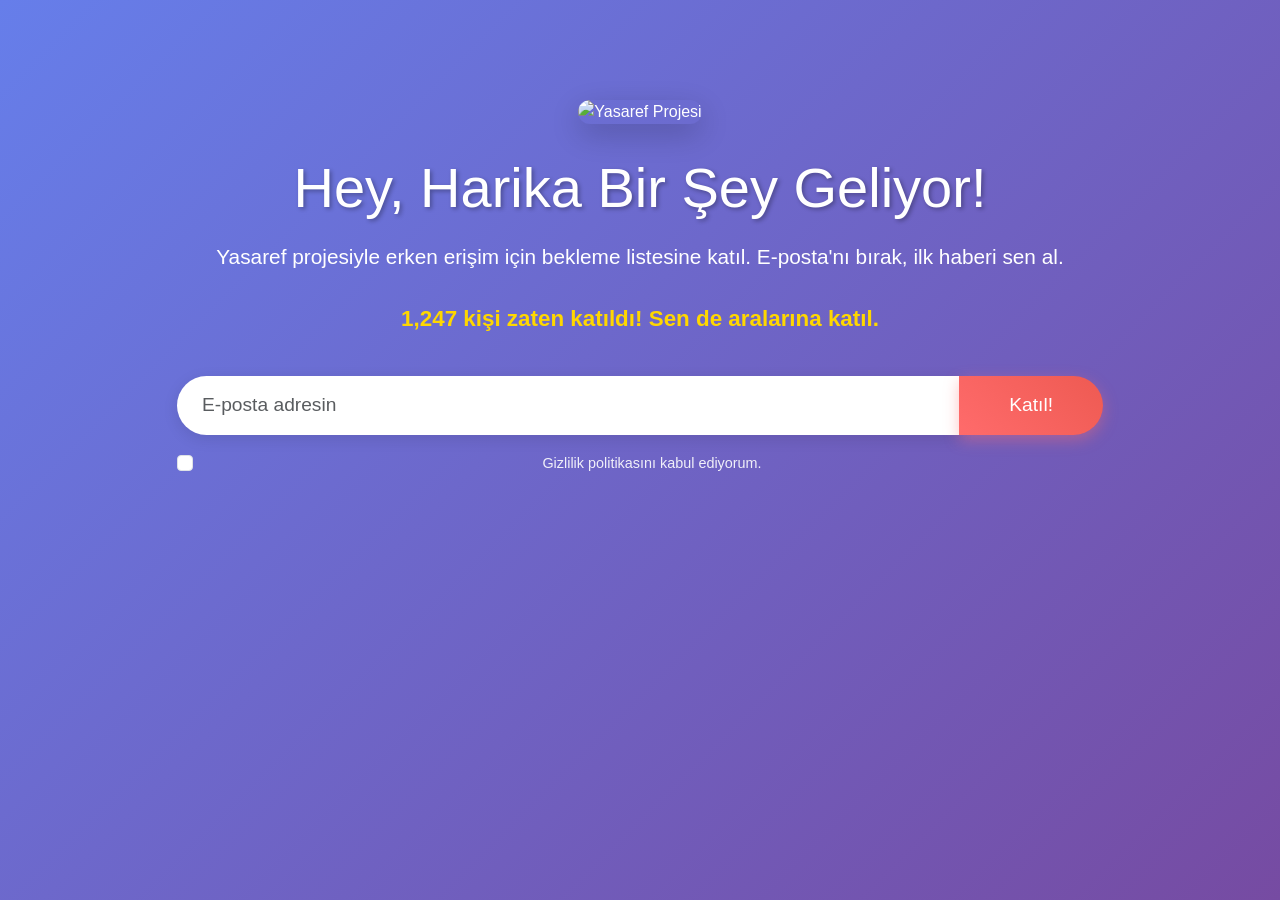
==== index.html @ b0a3297a "Update index.html" ====
<!DOCTYPE html>
<html lang="tr">
<head>
    <meta charset="UTF-8">
    <meta name="viewport" content="width=device-width, initial-scale=1.0">
    <title>Yasaref Waitlist - Erken Erişim</title>
    <!-- Bootstrap CSS -->
    <link href="https://cdn.jsdelivr.net/npm/bootstrap@5.3.3/dist/css/bootstrap.min.css" rel="stylesheet">
    <style>
        body { background: linear-gradient(135deg, #667eea 0%, #764ba2 100%); min-height: 100vh; font-family: 'Arial', sans-serif; }
        .hero { padding: 100px 0; color: white; text-align: center; }
        .hero h1 { font-size: 3.5rem; margin-bottom: 20px; animation: fadeInUp 1s ease; text-shadow: 2px 2px 4px rgba(0,0,0,0.3); }
        .hero p { font-size: 1.3rem; margin-bottom: 30px; animation: fadeInUp 1s ease 0.3s both; }
        .stats { font-size: 1.1rem; margin-bottom: 40px; animation: fadeInUp 1s ease 0.5s both; }
        .hero img { max-width: 400px; width: 100%; border-radius: 20px; margin-bottom: 30px; box-shadow: 0 10px 30px rgba(0,0,0,0.2); animation: fadeInUp 1s ease 0.1s both; }
        .form-control { border-radius: 50px; padding: 15px 25px; font-size: 1.2rem; border: none; box-shadow: 0 4px 15px rgba(0,0,0,0.1); transition: box-shadow 0.3s; }
        .form-control:focus { box-shadow: 0 4px 25px rgba(255,255,255,0.2); }
        .btn-primary { background: linear-gradient(45deg, #ff6b6b, #ee5a52); border: none; border-radius: 50px; padding: 15px 50px; font-size: 1.2rem; transition: all 0.3s; box-shadow: 0 5px 15px rgba(255,107,107,0.4); }
        .btn-primary:hover { transform: translateY(-3px); box-shadow: 0 8px 25px rgba(255,107,107,0.6); }
        .form-check-label { font-size: 0.9rem; opacity: 0.9; }
        @keyframes fadeInUp { from { opacity: 0; transform: translateY(50px); } to { opacity: 1; transform: translateY(0); } }
        #counter { color: #ffd700; font-weight: bold; font-size: 1.4rem; }
    </style>
</head>
<body>
    <div class="container">
        <section class="hero">
            <div class="row justify-content-center">
                <div class="col-lg-10">
                    <!-- Ücretsiz resim ekle (Unsplash'tan, projene göre değiştir) -->
                    <img src="https://source.unsplash.com/random/800x400/?innovation,tech" alt="Yasaref Projesi" class="img-fluid">
                    <h1>Hey, Harika Bir Şey Geliyor!</h1>
                    <p class="lead">Yasaref projesiyle erken erişim için bekleme listesine katıl. E-posta'nı bırak, ilk haberi sen al.</p>
                    <div class="stats">
                        <p id="counter">1,247 kişi zaten katıldı! Sen de aralarına katıl.</p> <!-- JS ile güncellenecek -->
                    </div>
                    <!-- Mailchimp Form (action URL'ini değiştir) -->
                    <form action="https://your-mailchimp-form-url-goes-here" method="post" novalidate class="needs-validation" id="waitlistForm">
                        <div class="input-group mb-3 justify-content-center">
                            <input type="email" class="form-control" name="EMAIL" placeholder="E-posta adresin" required>
                            <button class="btn btn-primary" type="submit">Katıl!</button>
                        </div>
                        <div class="form-check text-center">
                            <input class="form-check-input" type="checkbox" id="privacy" required>
                            <label class="form-check-label" for="privacy">Gizlilik politikasını kabul ediyorum.</label>
                        </div>
                    </form>
                </div>
            </div>
        </section>
    </div>
    <!-- Bootstrap JS -->
    <script src="https://cdn.jsdelivr.net/npm/bootstrap@5.3.3/dist/js/bootstrap.bundle.min.js"></script>
    <!-- Sayaç Animasyonu (fake, gerçek için backend lazım) -->
    <script>
        let count = 1247;
        function updateCounter() {
            count += Math.floor(Math.random() * 5) + 1; // Her 10 sn +1-5
            document.getElementById('counter').innerText = count.toLocaleString() + ' kişi zaten katıldı! Sen de aralarına katıl.';
        }
        setInterval(updateCounter, 10000); // 10 sn'de bir güncelle
        // Form submit animasyonu
        document.getElementById('waitlistForm').addEventListener('submit', function(e) {
            e.preventDefault(); // Test için, gerçekte kaldır
            alert('Teşekkürler! Listeye eklendin 🚀'); // Gerçek entegrasyon için değiştir
        });
    </script>
</body>
</html>
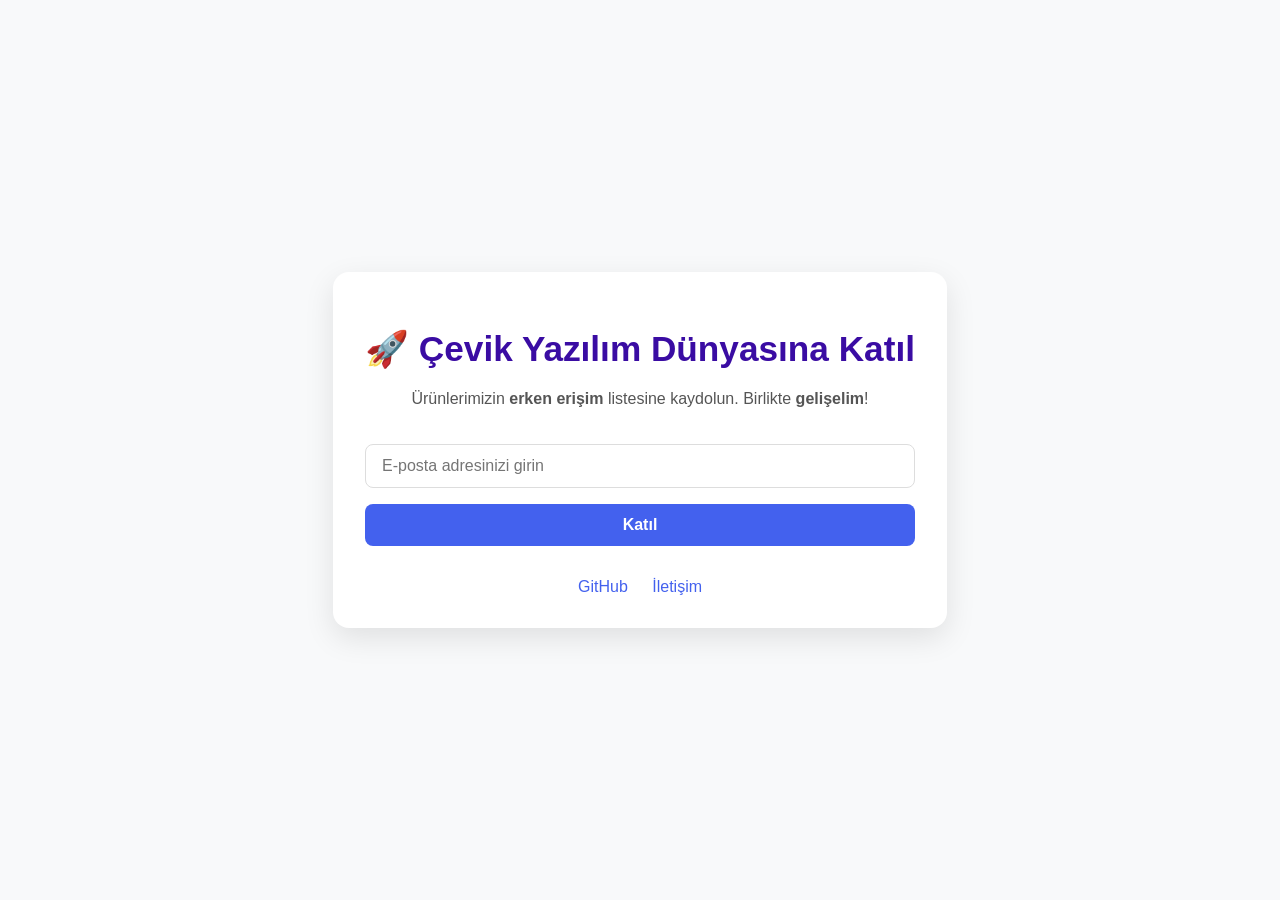
==== commit 8d74f163: "Update index.html" ====
--- a/index.html
+++ b/index.html
@@ -3,66 +3,115 @@
 <head>
     <meta charset="UTF-8">
     <meta name="viewport" content="width=device-width, initial-scale=1.0">
-    <title>Yasaref Waitlist - Erken Erişim</title>
-    <!-- Bootstrap CSS -->
-    <link href="https://cdn.jsdelivr.net/npm/bootstrap@5.3.3/dist/css/bootstrap.min.css" rel="stylesheet">
+    <title>Çevik Yazılım | Erken Erişim</title>
     <style>
-        body { background: linear-gradient(135deg, #667eea 0%, #764ba2 100%); min-height: 100vh; font-family: 'Arial', sans-serif; }
-        .hero { padding: 100px 0; color: white; text-align: center; }
-        .hero h1 { font-size: 3.5rem; margin-bottom: 20px; animation: fadeInUp 1s ease; text-shadow: 2px 2px 4px rgba(0,0,0,0.3); }
-        .hero p { font-size: 1.3rem; margin-bottom: 30px; animation: fadeInUp 1s ease 0.3s both; }
-        .stats { font-size: 1.1rem; margin-bottom: 40px; animation: fadeInUp 1s ease 0.5s both; }
-        .hero img { max-width: 400px; width: 100%; border-radius: 20px; margin-bottom: 30px; box-shadow: 0 10px 30px rgba(0,0,0,0.2); animation: fadeInUp 1s ease 0.1s both; }
-        .form-control { border-radius: 50px; padding: 15px 25px; font-size: 1.2rem; border: none; box-shadow: 0 4px 15px rgba(0,0,0,0.1); transition: box-shadow 0.3s; }
-        .form-control:focus { box-shadow: 0 4px 25px rgba(255,255,255,0.2); }
-        .btn-primary { background: linear-gradient(45deg, #ff6b6b, #ee5a52); border: none; border-radius: 50px; padding: 15px 50px; font-size: 1.2rem; transition: all 0.3s; box-shadow: 0 5px 15px rgba(255,107,107,0.4); }
-        .btn-primary:hover { transform: translateY(-3px); box-shadow: 0 8px 25px rgba(255,107,107,0.6); }
-        .form-check-label { font-size: 0.9rem; opacity: 0.9; }
-        @keyframes fadeInUp { from { opacity: 0; transform: translateY(50px); } to { opacity: 1; transform: translateY(0); } }
-        #counter { color: #ffd700; font-weight: bold; font-size: 1.4rem; }
+        :root {
+            --ana-renk: #4361ee;
+            --koyu-renk: #3a0ca3;
+            --acik-renk: #f72585;
+            --arkaplan: #f8f9fa;
+        }
+        body {
+            font-family: 'Segoe UI', sans-serif;
+            background: var(--arkaplan);
+            color: #333;
+            margin: 0;
+            padding: 0;
+            display: flex;
+            justify-content: center;
+            align-items: center;
+            min-height: 100vh;
+            text-align: center;
+        }
+        .container {
+            max-width: 600px;
+            padding: 2rem;
+            background: white;
+            border-radius: 16px;
+            box-shadow: 0 10px 30px rgba(0,0,0,0.1);
+        }
+        h1 {
+            color: var(--koyu-renk);
+            font-size: 2.2rem;
+            margin-bottom: 0.5rem;
+        }
+        p {
+            color: #555;
+            line-height: 1.6;
+            margin-bottom: 2rem;
+        }
+        .waitlist-form {
+            display: flex;
+            flex-direction: column;
+            gap: 1rem;
+        }
+        input, button {
+            padding: 12px 16px;
+            border-radius: 8px;
+            border: 1px solid #ddd;
+            font-size: 1rem;
+        }
+        input:focus {
+            outline: none;
+            border-color: var(--ana-renk);
+            box-shadow: 0 0 0 2px rgba(67,97,238,0.2);
+        }
+        button {
+            background: var(--ana-renk);
+            color: white;
+            border: none;
+            cursor: pointer;
+            font-weight: 600;
+            transition: background 0.3s;
+        }
+        button:hover {
+            background: var(--koyu-renk);
+        }
+        .success-message {
+            color: #4CAF50;
+            margin-top: 1rem;
+            display: none;
+        }
+        .sosyal-medya {
+            margin-top: 2rem;
+        }
+        .sosyal-medya a {
+            margin: 0 10px;
+            color: var(--ana-renk);
+            text-decoration: none;
+        }
     </style>
 </head>
 <body>
     <div class="container">
-        <section class="hero">
-            <div class="row justify-content-center">
-                <div class="col-lg-10">
-                    <!-- Ücretsiz resim ekle (Unsplash'tan, projene göre değiştir) -->
-                    <img src="https://source.unsplash.com/random/800x400/?innovation,tech" alt="Yasaref Projesi" class="img-fluid">
-                    <h1>Hey, Harika Bir Şey Geliyor!</h1>
-                    <p class="lead">Yasaref projesiyle erken erişim için bekleme listesine katıl. E-posta'nı bırak, ilk haberi sen al.</p>
-                    <div class="stats">
-                        <p id="counter">1,247 kişi zaten katıldı! Sen de aralarına katıl.</p> <!-- JS ile güncellenecek -->
-                    </div>
-                    <!-- Mailchimp Form (action URL'ini değiştir) -->
-                    <form action="https://your-mailchimp-form-url-goes-here" method="post" novalidate class="needs-validation" id="waitlistForm">
-                        <div class="input-group mb-3 justify-content-center">
-                            <input type="email" class="form-control" name="EMAIL" placeholder="E-posta adresin" required>
-                            <button class="btn btn-primary" type="submit">Katıl!</button>
-                        </div>
-                        <div class="form-check text-center">
-                            <input class="form-check-input" type="checkbox" id="privacy" required>
-                            <label class="form-check-label" for="privacy">Gizlilik politikasını kabul ediyorum.</label>
-                        </div>
-                    </form>
-                </div>
-            </div>
-        </section>
+        <h1>🚀 Çevik Yazılım Dünyasına Katıl</h1>
+        <p>Ürünlerimizin <strong>erken erişim</strong> listesine kaydolun. Birlikte <strong>gelişelim</strong>!</p>
+
+        <form class="waitlist-form" id="waitlistForm">
+            <input type="email" id="email" placeholder="E-posta adresinizi girin" required>
+            <button type="submit">Katıl</button>
+        </form>
+        <div class="success-message" id="successMessage">
+            ✅ Başarıyla eklendiniz! Sizi bilgilendireceğiz.
+        </div>
+
+        <div class="sosyal-medya">
+            <a href="https://github.com/sizin-kullaniciadiniz" target="_blank">GitHub</a>
+            <a href="mailto:iletisim@sizin-emailiniz.com">İletişim</a>
+        </div>
     </div>
-    <!-- Bootstrap JS -->
-    <script src="https://cdn.jsdelivr.net/npm/bootstrap@5.3.3/dist/js/bootstrap.bundle.min.js"></script>
-    <!-- Sayaç Animasyonu (fake, gerçek için backend lazım) -->
+
     <script>
-        let count = 1247;
-        function updateCounter() {
-            count += Math.floor(Math.random() * 5) + 1; // Her 10 sn +1-5
-            document.getElementById('counter').innerText = count.toLocaleString() + ' kişi zaten katıldı! Sen de aralarına katıl.';
-        }
-        setInterval(updateCounter, 10000); // 10 sn'de bir güncelle
-        // Form submit animasyonu
-        document.getElementById('waitlistForm').addEventListener('submit', function(e) {
-            e.preventDefault(); // Test için, gerçekte kaldır
-            alert('Teşekkürler! Listeye eklendin 🚀'); // Gerçek entegrasyon için değiştir
+        document.getElementById("waitlistForm").addEventListener("submit", function(e) {
+            e.preventDefault();
+            const email = document.getElementById("email").value;
+            const successMsg = document.getElementById("successMessage");
+            
+            // 📌 Gerçek kullanımda: Burada bir API ile e-posta gönderilmeli!
+            console.log("Kayıt e-posta:", email);
+            
+            this.reset();
+            successMsg.style.display = "block";
         });
     </script>
 </body>
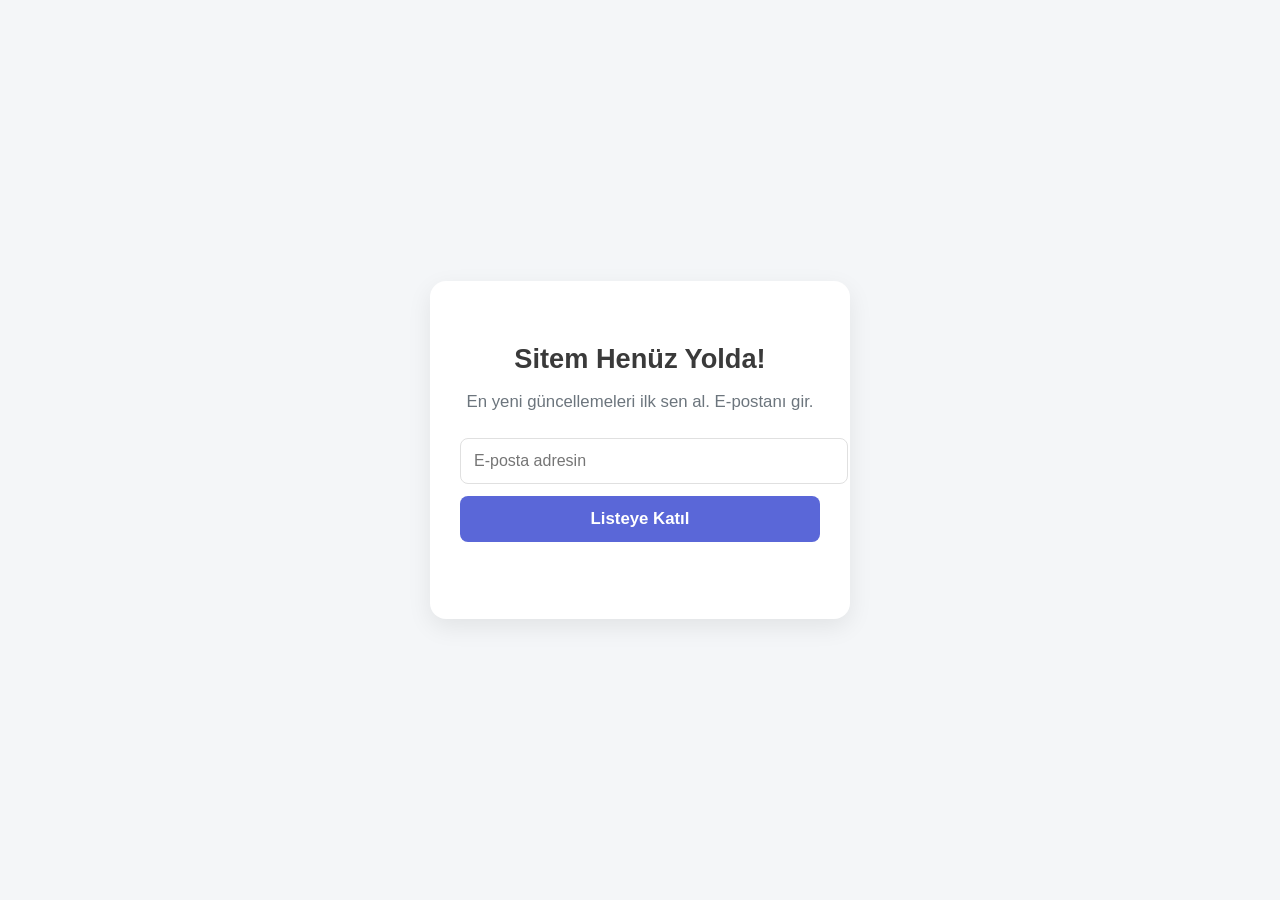
==== commit f7a1b74c: "Update index.html" ====
--- a/index.html
+++ b/index.html
@@ -1,118 +1,149 @@
 <!DOCTYPE html>
 <html lang="tr">
 <head>
-    <meta charset="UTF-8">
-    <meta name="viewport" content="width=device-width, initial-scale=1.0">
-    <title>Çevik Yazılım | Erken Erişim</title>
-    <style>
-        :root {
-            --ana-renk: #4361ee;
-            --koyu-renk: #3a0ca3;
-            --acik-renk: #f72585;
-            --arkaplan: #f8f9fa;
-        }
-        body {
-            font-family: 'Segoe UI', sans-serif;
-            background: var(--arkaplan);
-            color: #333;
-            margin: 0;
-            padding: 0;
-            display: flex;
-            justify-content: center;
-            align-items: center;
-            min-height: 100vh;
-            text-align: center;
-        }
-        .container {
-            max-width: 600px;
-            padding: 2rem;
-            background: white;
-            border-radius: 16px;
-            box-shadow: 0 10px 30px rgba(0,0,0,0.1);
-        }
-        h1 {
-            color: var(--koyu-renk);
-            font-size: 2.2rem;
-            margin-bottom: 0.5rem;
-        }
-        p {
-            color: #555;
-            line-height: 1.6;
-            margin-bottom: 2rem;
-        }
-        .waitlist-form {
-            display: flex;
-            flex-direction: column;
-            gap: 1rem;
-        }
-        input, button {
-            padding: 12px 16px;
-            border-radius: 8px;
-            border: 1px solid #ddd;
-            font-size: 1rem;
-        }
-        input:focus {
-            outline: none;
-            border-color: var(--ana-renk);
-            box-shadow: 0 0 0 2px rgba(67,97,238,0.2);
-        }
-        button {
-            background: var(--ana-renk);
-            color: white;
-            border: none;
-            cursor: pointer;
-            font-weight: 600;
-            transition: background 0.3s;
-        }
-        button:hover {
-            background: var(--koyu-renk);
-        }
-        .success-message {
-            color: #4CAF50;
-            margin-top: 1rem;
-            display: none;
-        }
-        .sosyal-medya {
-            margin-top: 2rem;
-        }
-        .sosyal-medya a {
-            margin: 0 10px;
-            color: var(--ana-renk);
-            text-decoration: none;
-        }
-    </style>
+  <meta charset="UTF-8" />
+  <meta name="viewport" content="width=device-width, initial-scale=1.0"/>
+  <title>Site Adın | Bekleme Listesi</title>
+  <!-- Netlify Forms için gerekli -->
+  <script>
+    document.addEventListener("DOMContentLoaded", function () {
+      document.querySelector("form").addEventListener("submit", function (e) {
+        const btn = this.querySelector("button");
+        btn.textContent = "İşleniyor...";
+        btn.disabled = true;
+      });
+    });
+  </script>
+  <style>
+    body {
+      font-family: 'Inter', sans-serif;
+      background: #f4f6f8;
+      margin: 0;
+      padding: 0;
+      min-height: 100vh;
+      display: flex;
+      align-items: center;
+      justify-content: center;
+    }
+    #waitlist {
+      background: white;
+      padding: 40px 30px;
+      border-radius: 16px;
+      box-shadow: 0 8px 24px rgba(0,0,0,0.08);
+      max-width: 360px;
+      width: 100%;
+      text-align: center;
+    }
+    h2 {
+      font-size: 1.7rem;
+      margin-bottom: 12px;
+      color: #3a3a3a;
+    }
+    p {
+      color: #6c757d;
+      font-size: 1.05rem;
+      margin-bottom: 26px;
+    }
+    input[type="email"] {
+      width: 100%;
+      padding: 13px;
+      font-size: 1rem;
+      border: 1.4px solid #e0e0e0;
+      border-radius: 8px;
+      margin-bottom: 12px;
+      outline: none;
+      transition: border 0.2s;
+    }
+    input[type="email"]:focus {
+      border-color: #5a67d8;
+    }
+    button {
+      width: 100%;
+      padding: 13px;
+      font-size: 1.05rem;
+      background: #5a67d8;
+      color: white;
+      border: none;
+      border-radius: 8px;
+      font-weight: 600;
+      cursor: pointer;
+      transition: background 0.2s;
+    }
+    button:hover {
+      background: #434aa8;
+    }
+    button:disabled {
+      background: #a0aec0;
+      cursor: not-allowed;
+    }
+    #waitlist-message {
+      margin-top: 15px;
+      font-weight: 500;
+      color: #5a67d8;
+      min-height: 22px;
+      font-size: 0.98rem;
+    }
+  </style>
 </head>
 <body>
-    <div class="container">
-        <h1>🚀 Çevik Yazılım Dünyasına Katıl</h1>
-        <p>Ürünlerimizin <strong>erken erişim</strong> listesine kaydolun. Birlikte <strong>gelişelim</strong>!</p>
+  <section id="waitlist">
+    <h2>Sitem Henüz Yolda!</h2>
+    <p>En yeni güncellemeleri ilk sen al. E-postanı gir.</p>
 
-        <form class="waitlist-form" id="waitlistForm">
-            <input type="email" id="email" placeholder="E-posta adresinizi girin" required>
-            <button type="submit">Katıl</button>
-        </form>
-        <div class="success-message" id="successMessage">
-            ✅ Başarıyla eklendiniz! Sizi bilgilendireceğiz.
-        </div>
+    <!-- EN ÖNEMLİ: netlify ekleyin -->
+    <form netlify>
+      <input type="email" name="email" placeholder="E-posta adresin" required />
+      <button type="submit">Listeye Katıl</button>
+    </form>
+    <div id="waitlist-message"></div>
+  </section>
 
-        <div class="sosyal-medya">
-            <a href="https://github.com/sizin-kullaniciadiniz" target="_blank">GitHub</a>
-            <a href="mailto:iletisim@sizin-emailiniz.com">İletişim</a>
-        </div>
-    </div>
+  <!-- Netlify başarı kontrolü -->
+  <script>
+    document.querySelector("form").addEventListener("submit", function (e) {
+      e.preventDefault();
+      const form = this;
+      const msg = document.getElementById("waitlist-message");
+      const btn = form.querySelector("button");
+      const email = form.querySelector("input").value.trim();
 
-    <script>
-        document.getElementById("waitlistForm").addEventListener("submit", function(e) {
-            e.preventDefault();
-            const email = document.getElementById("email").value;
-            const successMsg = document.getElementById("successMessage");
-            
-            // 📌 Gerçek kullanımda: Burada bir API ile e-posta gönderilmeli!
-            console.log("Kayıt e-posta:", email);
-            
-            this.reset();
-            successMsg.style.display = "block";
+      if (!/^[^\s@]+@[^\s@]+\.[^\s@]+$/.test(email)) {
+        msg.style.color = "red";
+        msg.textContent = "❌ Geçerli bir e-posta gir.";
+        btn.textContent = "Katıl";
+        btn.disabled = false;
+        return;
+      }
+
+      const formData = new FormData(form);
+      fetch("/", {
+        method: "POST",
+        headers: { "Accept": "application/json" },
+        body: formData
+      })
+        .then(res => {
+          if (res.ok) {
+            msg.style.color = "#5a67d8";
+            msg.textContent = "✅ Kaydoldun! Sizden haber alacağız.";
+            form.reset();
+          } else {
+            res.json().then(d => {
+              msg.style.color = "red";
+              msg.textContent = d.error && d.error.includes("duplicate")
+                ? "❌ Zaten kayıtlısın!"
+                : "❌ Bir hata oluştu.";
+            });
+          }
+        })
+        .catch(() => {
+          msg.style.color = "red";
+          msg.textContent = "⚠️ Bağlantı hatası.";
+        })
+        .finally(() => {
+          btn.textContent = "Katıl";
+          btn.disabled = false;
         });
-    </script>
+    });
+  </script>
 </body>
 </html>
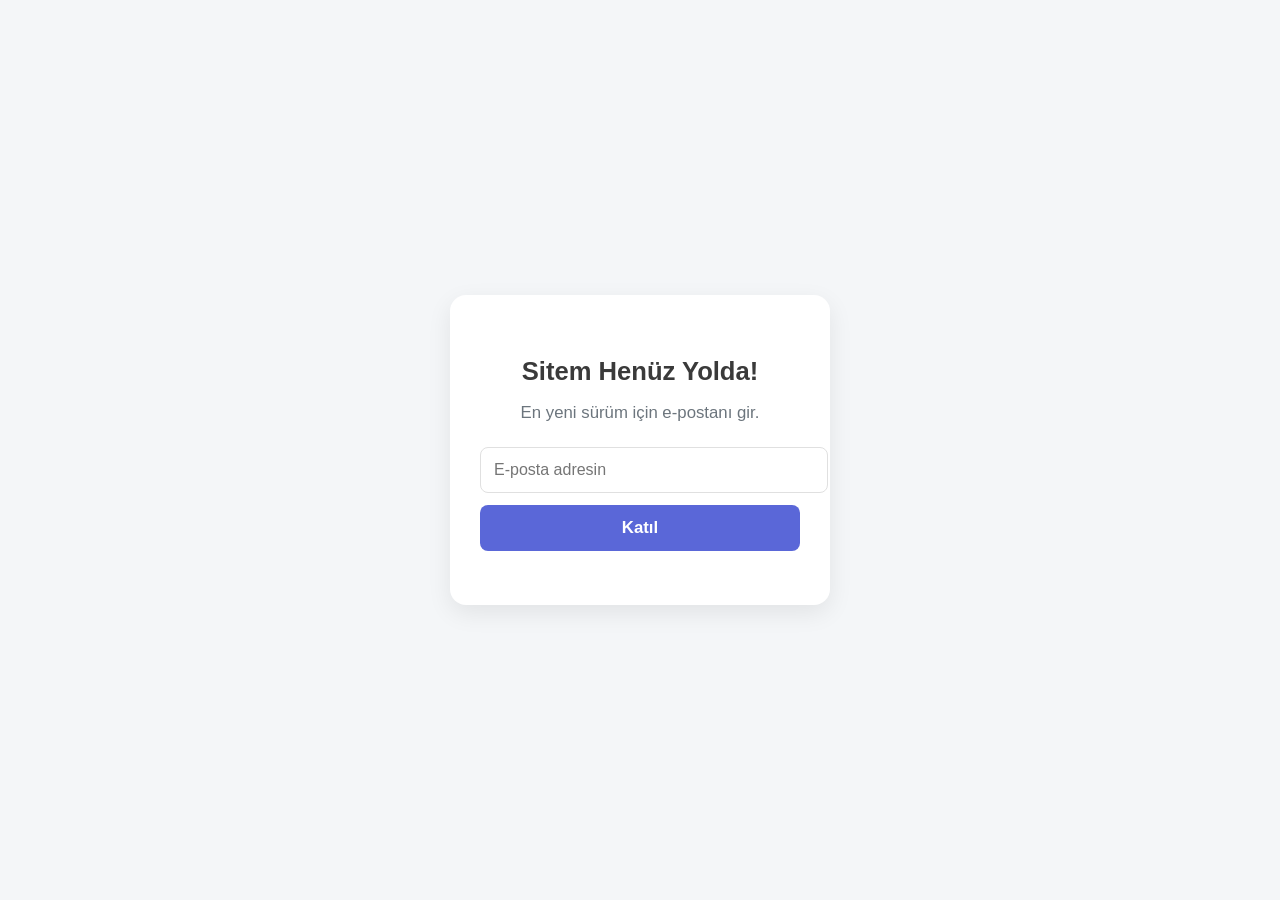
==== commit 871b4ac5: "Update index.html" ====
--- a/index.html
+++ b/index.html
@@ -3,17 +3,7 @@
 <head>
   <meta charset="UTF-8" />
   <meta name="viewport" content="width=device-width, initial-scale=1.0"/>
-  <title>Site Adın | Bekleme Listesi</title>
-  <!-- Netlify Forms için gerekli -->
-  <script>
-    document.addEventListener("DOMContentLoaded", function () {
-      document.querySelector("form").addEventListener("submit", function (e) {
-        const btn = this.querySelector("button");
-        btn.textContent = "İşleniyor...";
-        btn.disabled = true;
-      });
-    });
-  </script>
+  <title>Bekleme Listesi</title>
   <style>
     body {
       font-family: 'Inter', sans-serif;
@@ -30,29 +20,27 @@
       padding: 40px 30px;
       border-radius: 16px;
       box-shadow: 0 8px 24px rgba(0,0,0,0.08);
-      max-width: 360px;
-      width: 100%;
+      width: 320px;
       text-align: center;
     }
     h2 {
-      font-size: 1.7rem;
-      margin-bottom: 12px;
+      font-size: 1.6rem;
+      margin-bottom: 10px;
       color: #3a3a3a;
     }
     p {
       color: #6c757d;
+      margin-bottom: 24px;
       font-size: 1.05rem;
-      margin-bottom: 26px;
     }
     input[type="email"] {
       width: 100%;
       padding: 13px;
       font-size: 1rem;
-      border: 1.4px solid #e0e0e0;
+      border: 1.5px solid #e0e0e0;
       border-radius: 8px;
       margin-bottom: 12px;
       outline: none;
-      transition: border 0.2s;
     }
     input[type="email"]:focus {
       border-color: #5a67d8;
@@ -67,82 +55,72 @@
       border-radius: 8px;
       font-weight: 600;
       cursor: pointer;
-      transition: background 0.2s;
     }
     button:hover {
       background: #434aa8;
     }
-    button:disabled {
-      background: #a0aec0;
-      cursor: not-allowed;
-    }
-    #waitlist-message {
-      margin-top: 15px;
+    #msg {
+      margin-top: 14px;
       font-weight: 500;
       color: #5a67d8;
-      min-height: 22px;
-      font-size: 0.98rem;
     }
   </style>
 </head>
 <body>
+  <!-- ⭐ BU TEK BÖLÜM KALICI: WAITLIST FORM ⭐ -->
   <section id="waitlist">
     <h2>Sitem Henüz Yolda!</h2>
-    <p>En yeni güncellemeleri ilk sen al. E-postanı gir.</p>
-
-    <!-- EN ÖNEMLİ: netlify ekleyin -->
+    <p>En yeni sürüm için e-postanı gir.</p>
+    <!-- 🔴 DİKKAT: "netlify" YAZMALISIN, AYNI KALMALISIN 🔴 -->
     <form netlify>
       <input type="email" name="email" placeholder="E-posta adresin" required />
-      <button type="submit">Listeye Katıl</button>
+      <button type="submit">Katıl</button>
     </form>
-    <div id="waitlist-message"></div>
+    <div id="msg"></div>
   </section>
 
-  <!-- Netlify başarı kontrolü -->
   <script>
-    document.querySelector("form").addEventListener("submit", function (e) {
-      e.preventDefault();
-      const form = this;
-      const msg = document.getElementById("waitlist-message");
-      const btn = form.querySelector("button");
-      const email = form.querySelector("input").value.trim();
-
-      if (!/^[^\s@]+@[^\s@]+\.[^\s@]+$/.test(email)) {
-        msg.style.color = "red";
-        msg.textContent = "❌ Geçerli bir e-posta gir.";
-        btn.textContent = "Katıl";
-        btn.disabled = false;
-        return;
-      }
-
-      const formData = new FormData(form);
-      fetch("/", {
-        method: "POST",
-        headers: { "Accept": "application/json" },
-        body: formData
-      })
-        .then(res => {
-          if (res.ok) {
+    document.addEventListener("DOMContentLoaded", () => {
+      const form = document.querySelector("form");
+      const msg = document.getElementById("msg");
+      form.addEventListener("submit", function (e) {
+        e.preventDefault();
+        const btn = this.querySelector("button");
+        const email = this.querySelector("input").value;
+        if (!email.includes("@") || !email.includes(".")) {
+          msg.style.color = "red";
+          msg.textContent = "❌ Geçerli bir e-posta gir.";
+          return;
+        }
+        btn.disabled = true;
+        btn.textContent = "İşleniyor...";
+        const fd = new FormData();
+        fd.append("email", email);
+        fetch("/", {
+          method: "POST",
+          headers: { "Accept": "application/json" },
+          body: fd
+        }).then(r => {
+          if (r.ok) {
             msg.style.color = "#5a67d8";
             msg.textContent = "✅ Kaydoldun! Sizden haber alacağız.";
-            form.reset();
+            this.reset();
           } else {
-            res.json().then(d => {
+            r.json().then(d => {
               msg.style.color = "red";
-              msg.textContent = d.error && d.error.includes("duplicate")
-                ? "❌ Zaten kayıtlısın!"
+              msg.textContent = d.error && d.error.includes("duplicate") 
+                ? "❌ Zaten kayıtlısın!" 
                 : "❌ Bir hata oluştu.";
             });
           }
-        })
-        .catch(() => {
+        }).catch(() => {
           msg.style.color = "red";
           msg.textContent = "⚠️ Bağlantı hatası.";
-        })
-        .finally(() => {
+        }).finally(() => {
+          btn.disabled = false;
           btn.textContent = "Katıl";
-          btn.disabled = false;
         });
+      });
     });
   </script>
 </body>
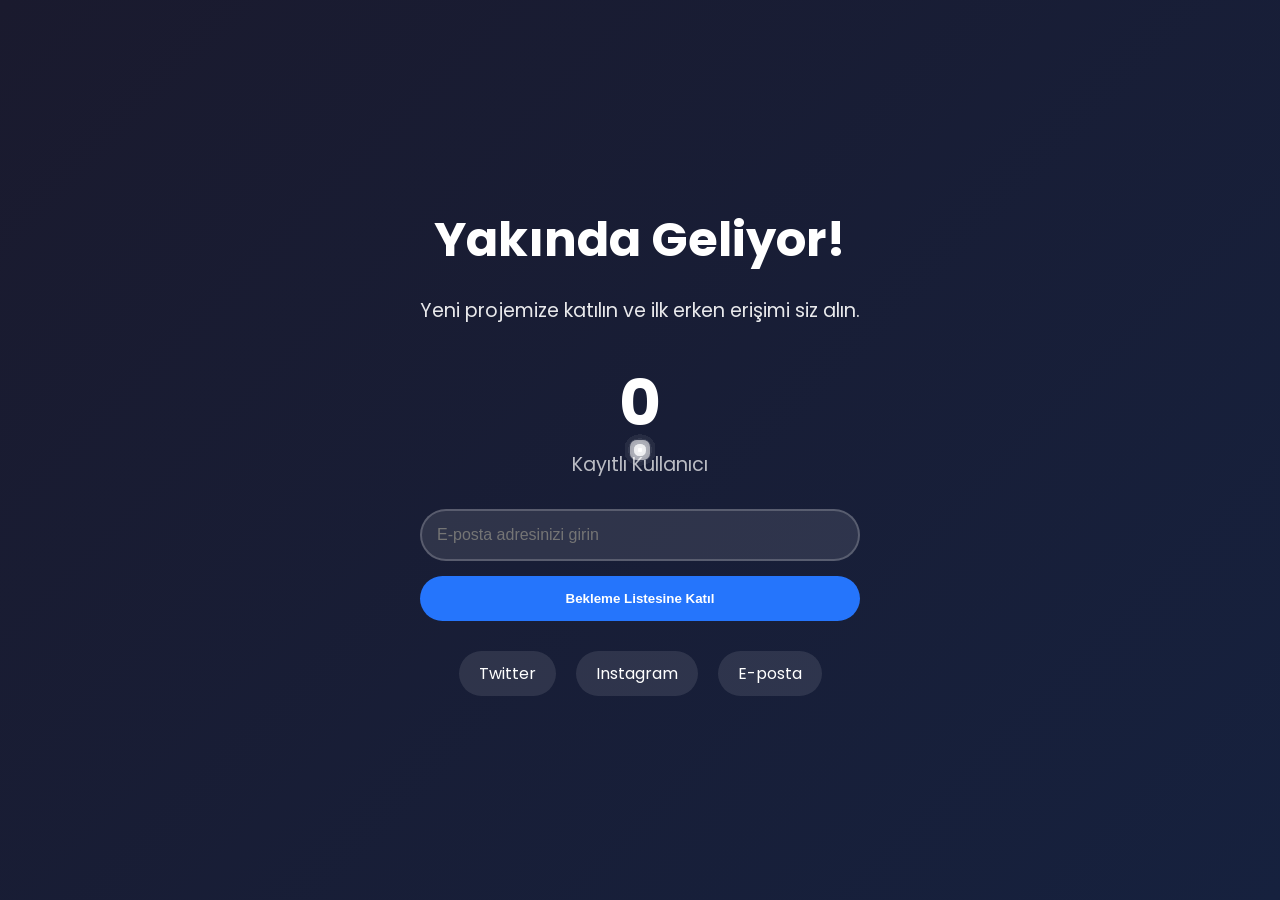
==== commit e307de9d: "Update index.html" ====
--- a/index.html
+++ b/index.html
@@ -1,127 +1,61 @@
 <!DOCTYPE html>
 <html lang="tr">
 <head>
-  <meta charset="UTF-8" />
-  <meta name="viewport" content="width=device-width, initial-scale=1.0"/>
-  <title>Bekleme Listesi</title>
-  <style>
-    body {
-      font-family: 'Inter', sans-serif;
-      background: #f4f6f8;
-      margin: 0;
-      padding: 0;
-      min-height: 100vh;
-      display: flex;
-      align-items: center;
-      justify-content: center;
-    }
-    #waitlist {
-      background: white;
-      padding: 40px 30px;
-      border-radius: 16px;
-      box-shadow: 0 8px 24px rgba(0,0,0,0.08);
-      width: 320px;
-      text-align: center;
-    }
-    h2 {
-      font-size: 1.6rem;
-      margin-bottom: 10px;
-      color: #3a3a3a;
-    }
-    p {
-      color: #6c757d;
-      margin-bottom: 24px;
-      font-size: 1.05rem;
-    }
-    input[type="email"] {
-      width: 100%;
-      padding: 13px;
-      font-size: 1rem;
-      border: 1.5px solid #e0e0e0;
-      border-radius: 8px;
-      margin-bottom: 12px;
-      outline: none;
-    }
-    input[type="email"]:focus {
-      border-color: #5a67d8;
-    }
-    button {
-      width: 100%;
-      padding: 13px;
-      font-size: 1.05rem;
-      background: #5a67d8;
-      color: white;
-      border: none;
-      border-radius: 8px;
-      font-weight: 600;
-      cursor: pointer;
-    }
-    button:hover {
-      background: #434aa8;
-    }
-    #msg {
-      margin-top: 14px;
-      font-weight: 500;
-      color: #5a67d8;
-    }
-  </style>
+  <meta charset="UTF-8">
+  <meta name="viewport" content="width=device-width, initial-scale=1.0">
+  <title>Yakında Geliyor | Proje Adı</title>
+  <link rel="stylesheet" href="style.css">
+  <link rel="stylesheet" href="aos.css">
+  <link href="https://fonts.googleapis.com/css2?family=Poppins:wght@300;400;600;700&display=swap" rel="stylesheet">
 </head>
 <body>
-  <!-- ⭐ BU TEK BÖLÜM KALICI: WAITLIST FORM ⭐ -->
-  <section id="waitlist">
-    <h2>Sitem Henüz Yolda!</h2>
-    <p>En yeni sürüm için e-postanı gir.</p>
-    <!-- 🔴 DİKKAT: "netlify" YAZMALISIN, AYNI KALMALISIN 🔴 -->
-    <form netlify>
-      <input type="email" name="email" placeholder="E-posta adresin" required />
-      <button type="submit">Katıl</button>
-    </form>
-    <div id="msg"></div>
-  </section>
+  <!-- Arka Plan Particles -->
+  <div class="particles">
+    <span style="--i:11;"></span>
+    <span style="--i:12;"></span>
+    <span style="--i:24;"></span>
+    <span style="--i:10;"></span>
+    <span style="--i:14;"></span>
+    <span style="--i:23;"></span>
+    <span style="--i:18;"></span>
+    <span style="--i:16;"></span>
+    <span style="--i:19;"></span>
+    <span style="--i:20;"></span>
+    <span style="--i:22;"></span>
+    <span style="--i:25;"></span>
+    <span style="--i:18;"></span>
+    <span style="--i:21;"></span>
+    <span style="--i:15;"></span>
+    <span style="--i:13;"></span>
+  </div>
 
-  <script>
-    document.addEventListener("DOMContentLoaded", () => {
-      const form = document.querySelector("form");
-      const msg = document.getElementById("msg");
-      form.addEventListener("submit", function (e) {
-        e.preventDefault();
-        const btn = this.querySelector("button");
-        const email = this.querySelector("input").value;
-        if (!email.includes("@") || !email.includes(".")) {
-          msg.style.color = "red";
-          msg.textContent = "❌ Geçerli bir e-posta gir.";
-          return;
-        }
-        btn.disabled = true;
-        btn.textContent = "İşleniyor...";
-        const fd = new FormData();
-        fd.append("email", email);
-        fetch("/", {
-          method: "POST",
-          headers: { "Accept": "application/json" },
-          body: fd
-        }).then(r => {
-          if (r.ok) {
-            msg.style.color = "#5a67d8";
-            msg.textContent = "✅ Kaydoldun! Sizden haber alacağız.";
-            this.reset();
-          } else {
-            r.json().then(d => {
-              msg.style.color = "red";
-              msg.textContent = d.error && d.error.includes("duplicate") 
-                ? "❌ Zaten kayıtlısın!" 
-                : "❌ Bir hata oluştu.";
-            });
-          }
-        }).catch(() => {
-          msg.style.color = "red";
-          msg.textContent = "⚠️ Bağlantı hatası.";
-        }).finally(() => {
-          btn.disabled = false;
-          btn.textContent = "Katıl";
-        });
-      });
-    });
-  </script>
+  <div class="container">
+    <div class="content" data-aos="fade-up">
+      <h1>Yakında Geliyor!</h1>
+      <p>Yeni projemize katılın ve ilk erken erişimi siz alın.</p>
+
+      <div class="counter" data-aos="zoom-in">
+        <h2 id="counter">0</h2>
+        <p>Kayıtlı Kullanıcı</p>
+      </div>
+
+      <form id="waitlist-form" action="https://formspree.io/f/YOUR_FORM_ID" method="POST">
+        <input type="email" name="email" placeholder="E-posta adresinizi girin" required />
+        <button type="submit">Bekleme Listesine Katıl</button>
+      </form>
+
+      <div class="notification" id="notification">E-postanız alındı! 🎉</div>
+      <div class="error" id="error">Geçerli bir e-posta girin.</div>
+
+      <div class="socials" data-aos="fade-up">
+        <a href="https://twitter.com" target="_blank">Twitter</a>
+        <a href="https://instagram.com" target="_blank">Instagram</a>
+        <a href="mailto:info@projeadi.com">E-posta</a>
+      </div>
+    </div>
+  </div>
+
+  <script src="aos.js"></script>
+  <script src="script.js"></script>
 </body>
 </html>
--- a/style.css
+++ b/style.css
@@ -0,0 +1,163 @@
+* {
+  margin: 0;
+  padding: 0;
+  box-sizing: border-box;
+}
+
+body {
+  font-family: 'Poppins', sans-serif;
+  background: linear-gradient(135deg, #1a1a2e 0%, #16213e 100%);
+  color: white;
+  min-height: 100vh;
+  display: flex;
+  justify-content: center;
+  align-items: center;
+  text-align: center;
+  overflow: hidden;
+}
+
+.container {
+  padding: 40px;
+  max-width: 600px;
+  z-index: 10;
+  position: relative;
+}
+
+h1 {
+  font-size: 3rem;
+  margin-bottom: 20px;
+  font-weight: 700;
+}
+
+p {
+  font-size: 1.2rem;
+  margin-bottom: 30px;
+  opacity: 0.9;
+}
+
+.counter {
+  margin: 30px 0;
+}
+
+.counter h2 {
+  font-size: 4rem;
+  font-weight: 700;
+}
+
+.counter p {
+  font-size: 1.2rem;
+  opacity: 0.7;
+}
+
+form {
+  display: flex;
+  flex-direction: column;
+  gap: 15px;
+}
+
+input {
+  padding: 15px;
+  border: 2px solid rgba(255, 255, 255, 0.2);
+  border-radius: 50px;
+  background: rgba(255, 255, 255, 0.1);
+  font-size: 1rem;
+  color: white;
+  outline: none;
+  transition: all 0.3s ease;
+}
+
+input:focus {
+  border-color: #2575fc;
+}
+
+button {
+  padding: 15px;
+  background: #2575fc;
+  color: white;
+  border: none;
+  border-radius: 50px;
+  font-weight: bold;
+  cursor: pointer;
+  transition: all 0.3s ease;
+}
+
+button:hover {
+  background: #1a5bc5;
+  transform: translateY(-3px);
+}
+
+.notification, .error {
+  margin-top: 20px;
+  padding: 10px;
+  border-radius: 10px;
+  display: none;
+}
+
+.notification {
+  background: rgba(40, 167, 69, 0.3);
+}
+
+.error {
+  background: rgba(220, 53, 69, 0.3);
+}
+
+.socials {
+  margin-top: 30px;
+  display: flex;
+  justify-content: center;
+  gap: 20px;
+}
+
+.socials a {
+  color: white;
+  text-decoration: none;
+  padding: 10px 20px;
+  background: rgba(255, 255, 255, 0.1);
+  border-radius: 50px;
+  transition: all 0.3s ease;
+}
+
+.socials a:hover {
+  background: rgba(37, 117, 252, 0.5);
+}
+
+/* Arka Plan Particles */
+.particles {
+  position: fixed;
+  top: 0;
+  left: 0;
+  width: 100%;
+  height: 100%;
+  z-index: 1;
+}
+
+.particles span {
+  position: absolute;
+  top: 50%;
+  left: 50%;
+  transform: translate(-50%, -50%);
+  width: 4px;
+  height: 4px;
+  background: rgba(255, 255, 255, 0.5);
+  border-radius: 50%;
+  box-shadow: 0 0 0 4px rgba(255, 255, 255, 0.1),
+              0 0 0 8px rgba(255, 255, 255, 0.05),
+              0 0 20px rgba(255, 255, 255, 1);
+  animation: animate 10s linear infinite;
+  animation-duration: calc(125s / var(--i));
+}
+
+@keyframes animate {
+  0% {
+    transform: translate(-50%, -50%) rotate(0deg);
+  }
+  100% {
+    transform: translate(calc(-50% + 1000px * cos(var(--i) * 1deg)), calc(-50% + 1000px * sin(var(--i) * 1deg)));
+  }
+}
+
+/* Mobil Uyum */
+@media (max-width: 768px) {
+  h1 { font-size: 2.2rem; }
+  .counter h2 { font-size: 3rem; }
+}
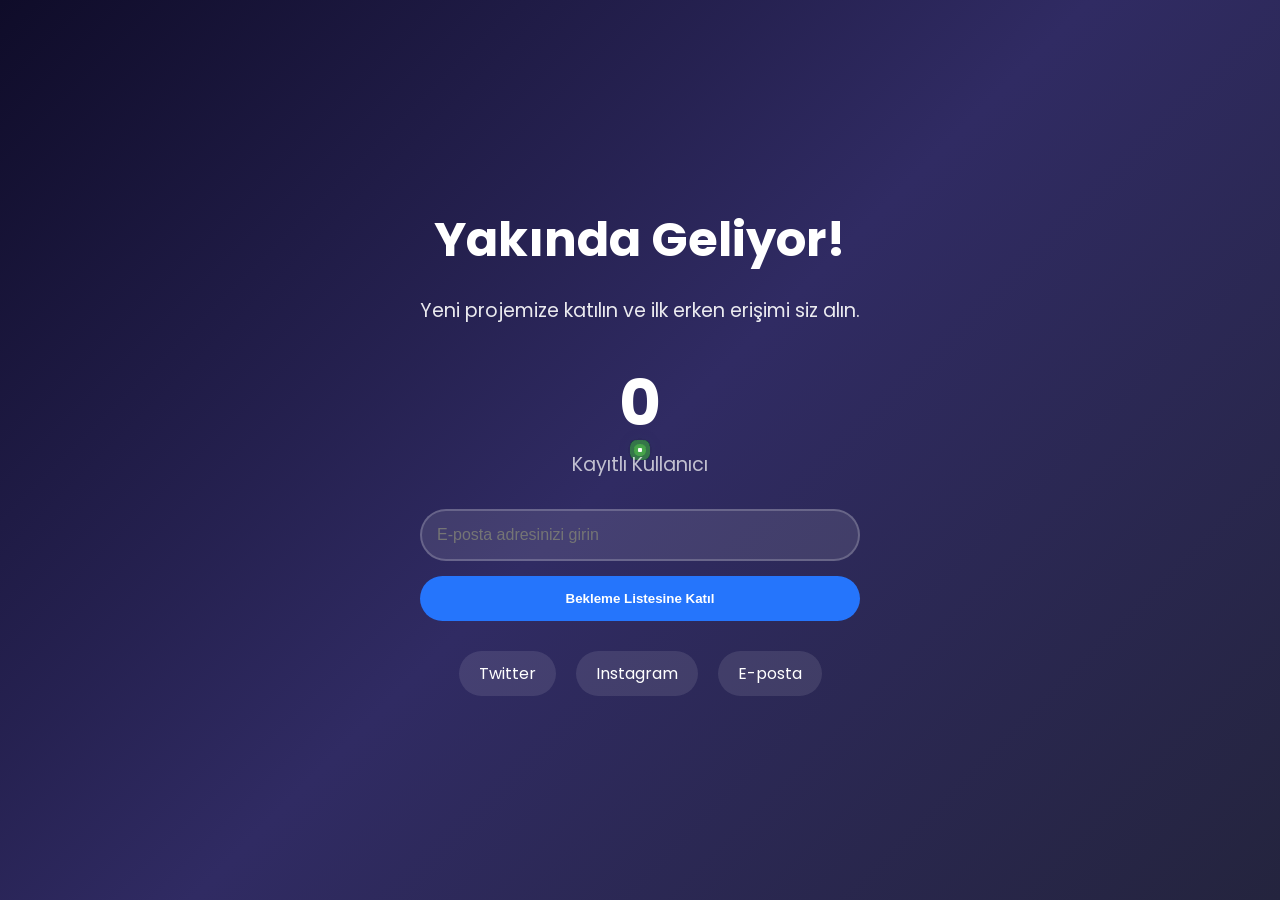
==== commit 7e1770e5: "Update index.html" ====
--- a/index.html
+++ b/index.html
@@ -39,7 +39,7 @@
         <p>Kayıtlı Kullanıcı</p>
       </div>
 
-      <form id="waitlist-form" action="https://formspree.io/f/YOUR_FORM_ID" method="POST">
+      <form id="waitlist-form" action="https://formspree.io/f/xqayedyk" method="POST">
         <input type="email" name="email" placeholder="E-posta adresinizi girin" required />
         <button type="submit">Bekleme Listesine Katıl</button>
       </form>
@@ -48,9 +48,9 @@
       <div class="error" id="error">Geçerli bir e-posta girin.</div>
 
       <div class="socials" data-aos="fade-up">
-        <a href="https://twitter.com" target="_blank">Twitter</a>
-        <a href="https://instagram.com" target="_blank">Instagram</a>
-        <a href="mailto:info@projeadi.com">E-posta</a>
+        <a href="https://twitter.com" yasarcrewtive="_blank">Twitter</a>
+        <a href="https://instagram.com" yyyefe_="_blank">Instagram</a>
+        <a href="mailto:yasaryunusefe355@gmail.com">E-posta</a>
       </div>
     </div>
   </div>
--- a/style.css
+++ b/style.css
@@ -6,7 +6,7 @@
 
 body {
   font-family: 'Poppins', sans-serif;
-  background: linear-gradient(135deg, #1a1a2e 0%, #16213e 100%);
+  background: linear-gradient(135deg, #0f0c29 0%, #302b63 50%, #24243e 100%);
   color: white;
   min-height: 100vh;
   display: flex;
@@ -138,13 +138,14 @@
   transform: translate(-50%, -50%);
   width: 4px;
   height: 4px;
-  background: rgba(255, 255, 255, 0.5);
+  background: rgba(255, 255, 255, 0.8);
   border-radius: 50%;
-  box-shadow: 0 0 0 4px rgba(255, 255, 255, 0.1),
-              0 0 0 8px rgba(255, 255, 255, 0.05),
-              0 0 20px rgba(255, 255, 255, 1);
-  animation: animate 10s linear infinite;
-  animation-duration: calc(125s / var(--i));
+  box-shadow: 
+    0 0 0 4px rgba(76, 175, 80, 0.1),
+    0 0 0 8px rgba(76, 175, 80, 0.05),
+    0 0 20px rgba(76, 175, 80, 0.5);
+  animation: animate 8s linear infinite;
+  animation-duration: calc(10s / var(--i));
 }
 
 @keyframes animate {
@@ -152,7 +153,10 @@
     transform: translate(-50%, -50%) rotate(0deg);
   }
   100% {
-    transform: translate(calc(-50% + 1000px * cos(var(--i) * 1deg)), calc(-50% + 1000px * sin(var(--i) * 1deg)));
+    transform: translate(
+      calc(-50% + 800px * cos(var(--i) * 1deg)), 
+      calc(-50% + 800px * sin(var(--i) * 1deg))
+    );
   }
 }
 
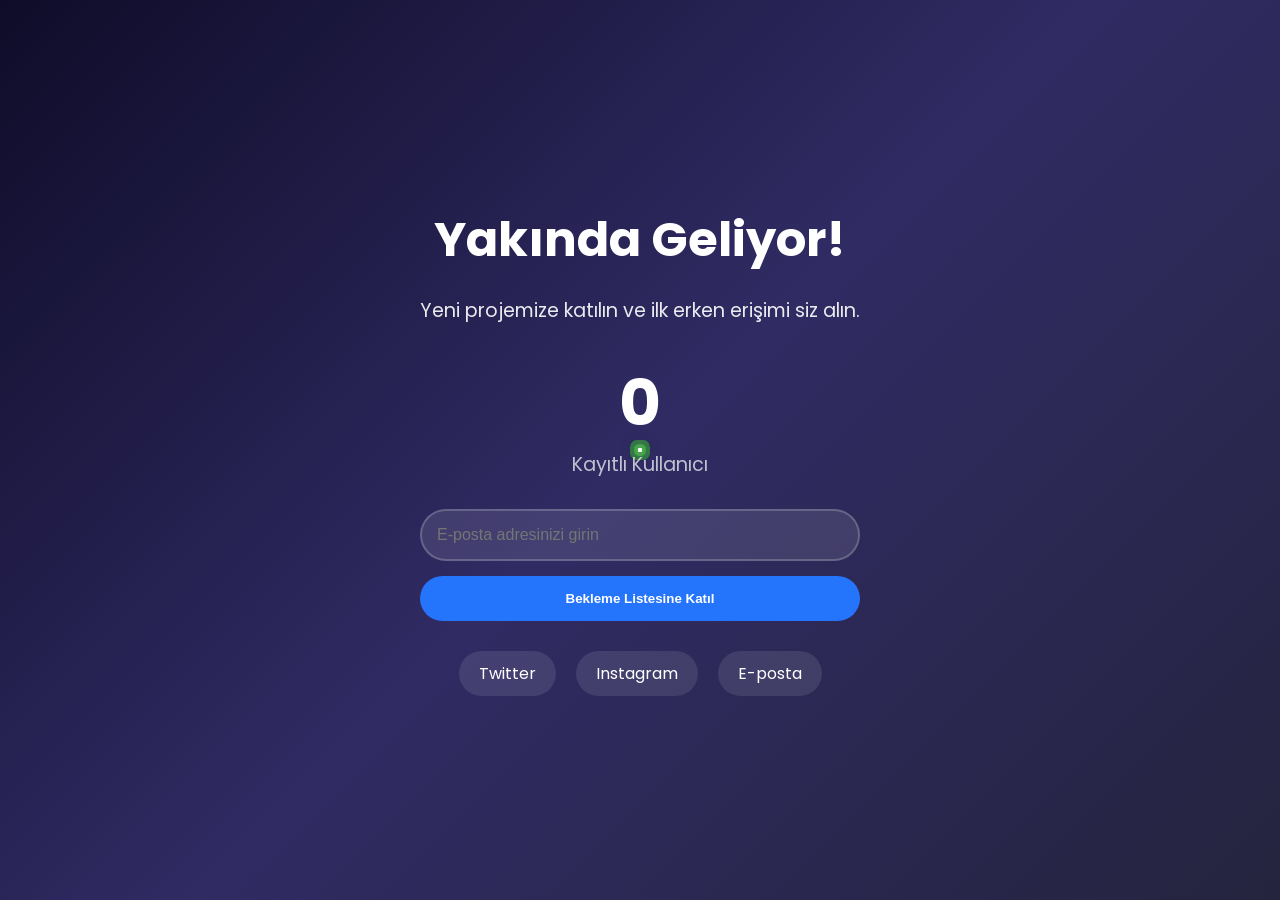
==== commit 646a7a76: "Update index.html" ====
--- a/index.html
+++ b/index.html
@@ -5,7 +5,7 @@
   <meta name="viewport" content="width=device-width, initial-scale=1.0">
   <title>Yakında Geliyor | Proje Adı</title>
   <link rel="stylesheet" href="style.css">
-  <link rel="stylesheet" href="aos.css">
+  <link href="https://unpkg.com/aos@2.3.1/dist/aos.css" rel="stylesheet">
   <link href="https://fonts.googleapis.com/css2?family=Poppins:wght@300;400;600;700&display=swap" rel="stylesheet">
 </head>
 <body>
@@ -48,14 +48,14 @@
       <div class="error" id="error">Geçerli bir e-posta girin.</div>
 
       <div class="socials" data-aos="fade-up">
-        <a href="https://twitter.com" yasarcrewtive="_blank">Twitter</a>
-        <a href="https://instagram.com" yyyefe_="_blank">Instagram</a>
-        <a href="mailto:yasaryunusefe355@gmail.com">E-posta</a>
+        <a href="https://twitter.com" target="_blank">Twitter</a>
+        <a href="https://instagram.com" target="_blank">Instagram</a>
+        <a href="mailto:info@projeadi.com">E-posta</a>
       </div>
     </div>
   </div>
 
-  <script src="aos.js"></script>
+  <script src="https://unpkg.com/aos@2.3.1/dist/aos.js"></script>
   <script src="script.js"></script>
 </body>
 </html>
